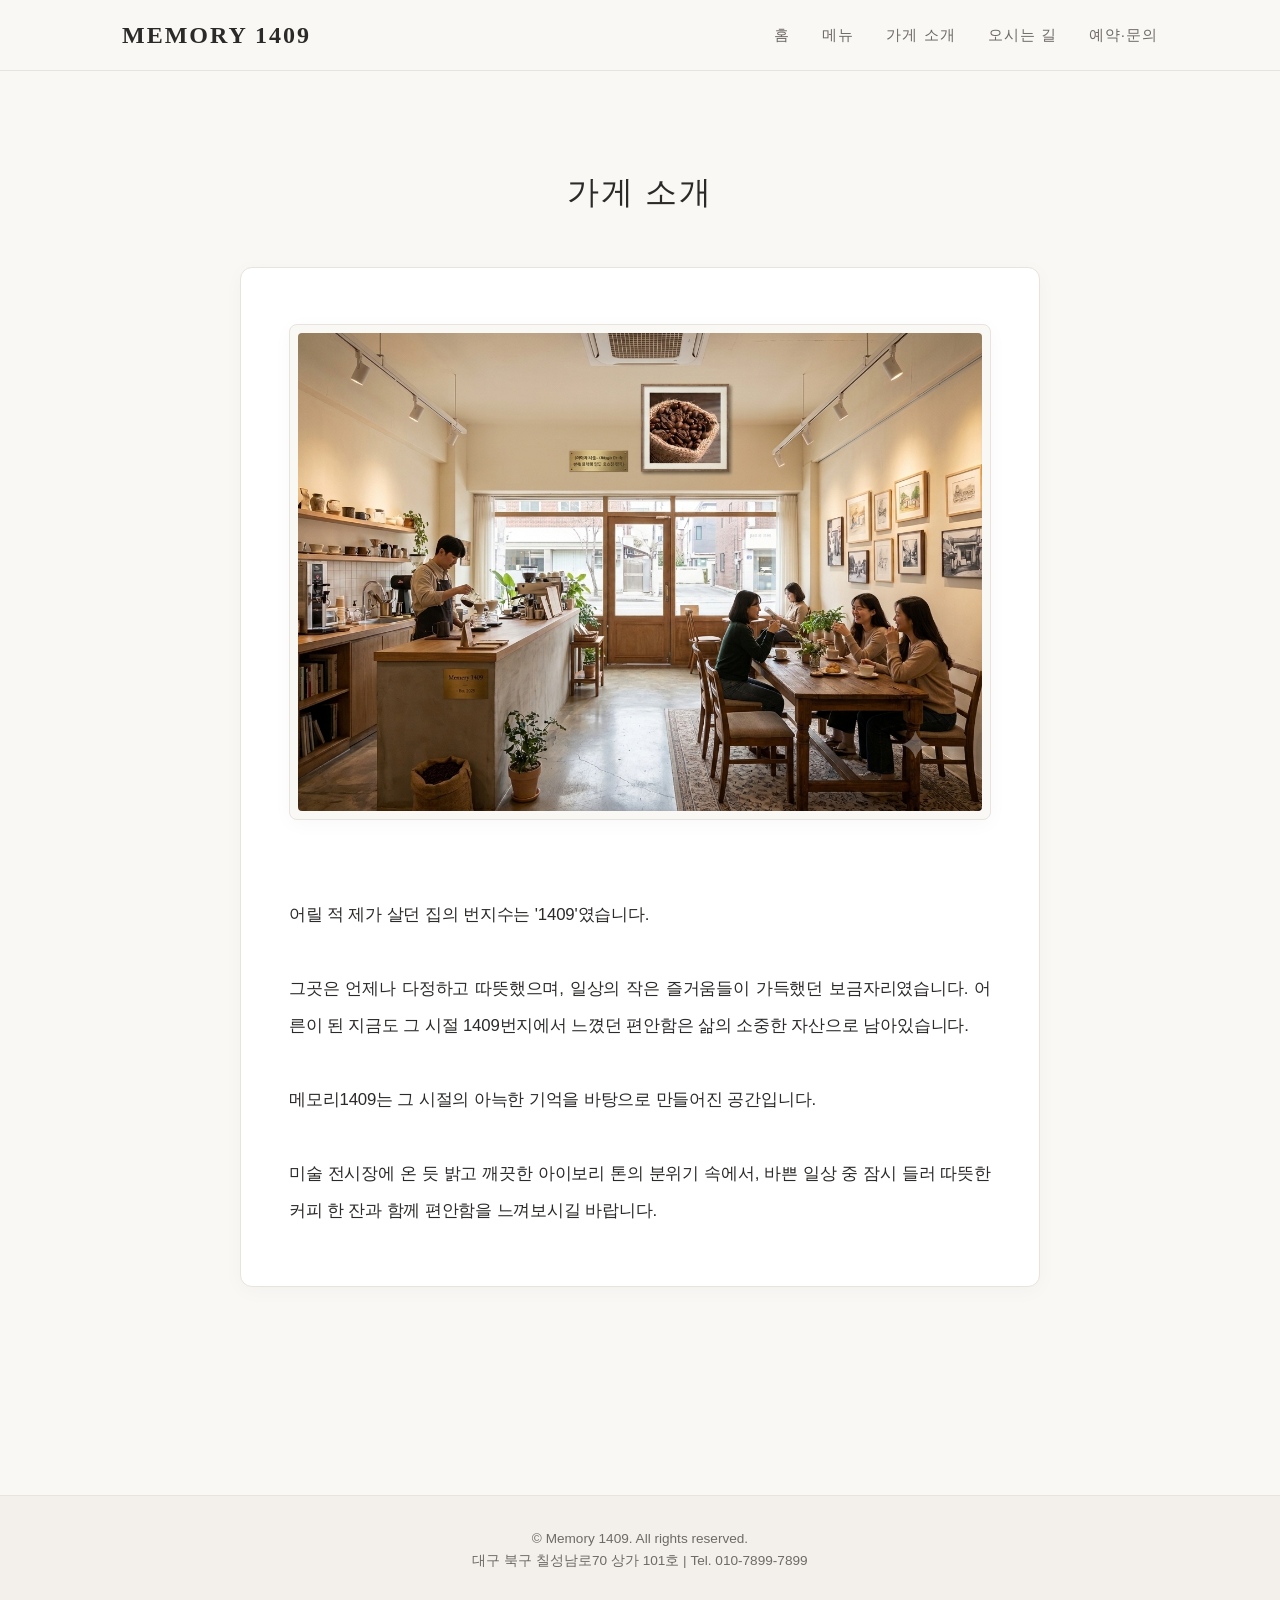
==== about.html @ 50631b3c "first commit" ====
<!DOCTYPE html>
<html lang="ko">
<head>
  <meta charset="UTF-8">
  <meta name="viewport" content="width=device-width, initial-scale=1.0">
  <title>가게 소개 | 메모리1409</title>
  
  <!-- 공통 CSS 및 가게 소개 전용 CSS 연결 -->
  <link rel="stylesheet" href="css/common.css">
  <link rel="stylesheet" href="css/about.css">
</head>
<body>

  <!-- Header Section -->
  <header>
    <div class="nav-container">
      <a href="index.html" class="logo">MEMORY 1409</a>
      
      <input type="checkbox" id="menu-toggle">
      <label for="menu-toggle" class="hamburger">&#9776;</label>

      <nav>
        <ul class="nav-links">
          <li><a href="index.html">홈</a></li>
          <li><a href="menu.html">메뉴</a></li>
          <li><a href="about.html">가게 소개</a></li>
          <li><a href="location.html">오시는 길</a></li>
          <li><a href="contact.html">예약·문의</a></li>
        </ul>
      </nav>
    </div>
  </header>

  <!-- Main Content Area -->
  <main>
    <section class="page-section">
      <h2 class="section-title">가게 소개</h2>
      <div class="story-container">
        <div class="story-img-frame">
          <img src="images/input_file_3.png" alt="햇살이 가득 들어오는 메모리1409 매장 전경 사진">
        </div>

        <div class="story-text">
          어릴 적 제가 살던 집의 번지수는 '1409'였습니다.

          그곳은 언제나 다정하고 따뜻했으며, 일상의 작은 즐거움들이 가득했던 보금자리였습니다. 어른이 된 지금도 그 시절 1409번지에서 느꼈던 편안함은 삶의 소중한 자산으로 남아있습니다.

          메모리1409는 그 시절의 아늑한 기억을 바탕으로 만들어진 공간입니다. 

          미술 전시장에 온 듯 밝고 깨끗한 아이보리 톤의 분위기 속에서, 바쁜 일상 중 잠시 들러 따뜻한 커피 한 잔과 함께 편안함을 느껴보시길 바랍니다.
        </div>
      </div>
    </section>
  </main>

  <!-- Footer Section -->
  <footer>
    <p>&copy; Memory 1409. All rights reserved.</p>
    <p>대구 북구 칠성남로70 상가 101호 | Tel. 010-7899-7899</p>
  </footer>

</body>
</html>
---- css/common.css ----
/* CSS Reset & Variables */
* {
  box-sizing: border-box;
  margin: 0;
  padding: 0;
}

html {
  scroll-behavior: smooth;
}

:root {
  --bg-color: #FAF8F5;
  --card-bg: #FFFFFF;
  --text-main: #2C2A29;
  --text-sub: #6E6A66;
  --accent-color: #8C7B6B;
  --border-color: #E8E3DD;
  --shadow-light: 0 4px 20px rgba(0, 0, 0, 0.03);
  --font-serif: 'Nanum Myeongjo', 'Garamond', serif;
  --font-sans: 'Pretendard', 'Noto Sans KR', sans-serif;
}

body {
  background-color: var(--bg-color);
  color: var(--text-main);
  font-family: var(--font-sans);
  line-height: 1.6;
  display: flex;
  flex-direction: column;
  min-height: 100vh;
}

/* Header & Navigation */
header {
  background-color: rgba(250, 248, 245, 0.98);
  border-bottom: 1px solid var(--border-color);
  position: sticky;
  top: 0;
  z-index: 100;
  backdrop-filter: blur(8px);
}

.nav-container {
  max-width: 1100px;
  margin: 0 auto;
  padding: 1rem 2rem;
  display: flex;
  justify-content: space-between;
  align-items: center;
  position: relative;
}

.logo {
  font-family: var(--font-serif);
  font-size: 1.5rem;
  font-weight: 600;
  letter-spacing: 2px;
  color: var(--text-main);
  text-decoration: none;
}

#menu-toggle {
  display: none;
}

.hamburger {
  display: none;
  font-size: 1.5rem;
  cursor: pointer;
  color: var(--text-main);
  user-select: none;
}

.nav-links {
  display: flex;
  gap: 2rem;
  list-style: none;
}

.nav-links a {
  font-size: 0.95rem;
  color: var(--text-sub);
  text-decoration: none;
  transition: all 0.3s ease;
  letter-spacing: 1px;
  padding-bottom: 4px;
  border-bottom: 2px solid transparent;
}

.nav-links a:hover {
  color: var(--text-main);
  border-bottom: 2px solid var(--accent-color);
}

/* Main Container */
main {
  flex: 1;
  max-width: 1100px;
  width: 100%;
  margin: 0 auto;
  padding: 0 2rem 6rem 2rem;
}

.page-section {
  padding-top: 6rem;
  padding-bottom: 4rem;
  margin-bottom: 3rem;
  position: relative;
}

.section-title {
  font-family: var(--font-serif);
  font-size: 2rem;
  font-weight: 400;
  text-align: center;
  margin-bottom: 3rem;
  letter-spacing: 2px;
}

/* Footer */
footer {
  background-color: #F3EFEA;
  border-top: 1px solid var(--border-color);
  text-align: center;
  padding: 2rem;
  font-size: 0.85rem;
  color: var(--text-sub);
  margin-top: auto;
}

/* Mobile Responsive */
@media (max-width: 768px) {
  .hamburger {
    display: block;
  }

  .nav-links {
    position: absolute;
    top: 100%;
    left: 0;
    width: 100%;
    background-color: var(--card-bg);
    flex-direction: column;
    align-items: center;
    gap: 1.2rem;
    padding: 1.5rem 0;
    border-bottom: 1px solid var(--border-color);
    box-shadow: 0 10px 20px rgba(0,0,0,0.05);
    display: none; 
  }

  #menu-toggle:checked ~ .nav-links {
    display: flex;
  }

  .nav-container {
    flex-wrap: wrap;
  }

  .page-section {
    padding-top: 4rem;
    padding-bottom: 2rem;
  }
}
---- css/about.css ----
/* 가게 소개 페이지 전용 스타일 */
.story-container {
  max-width: 800px;
  margin: 0 auto;
  background: var(--card-bg);
  padding: 3.5rem 3rem;
  border: 1px solid var(--border-color);
  box-shadow: var(--shadow-light);
  border-radius: 12px;
}

.story-img-frame {
  width: 100%;
  margin-bottom: 2.5rem;
  border: 1px solid var(--border-color);
  padding: 8px;
  background: #FAF8F5;
  box-shadow: var(--shadow-light);
  border-radius: 8px;
}

.story-img-frame img {
  width: 100%;
  height: auto;
  max-height: 480px;
  object-fit: cover;
  display: block;
  border-radius: 4px;
}

/* 텍스트 가독성을 높인 폰트 및 줄간격 설정 */
.story-text {
  font-family: var(--font-sans); /* 깔끔하고 읽기 편한 고딕 계열로 변경 */
  font-size: 1.05rem;
  line-height: 2.2;
  color: var(--text-main);
  white-space: pre-line;
  text-align: justify;
  letter-spacing: -0.01em; /* 자간을 미세하게 조정해 정돈된 느낌 부여 */
}

@media (max-width: 768px) {
  .story-container {
    padding: 1.5rem;
  }
}
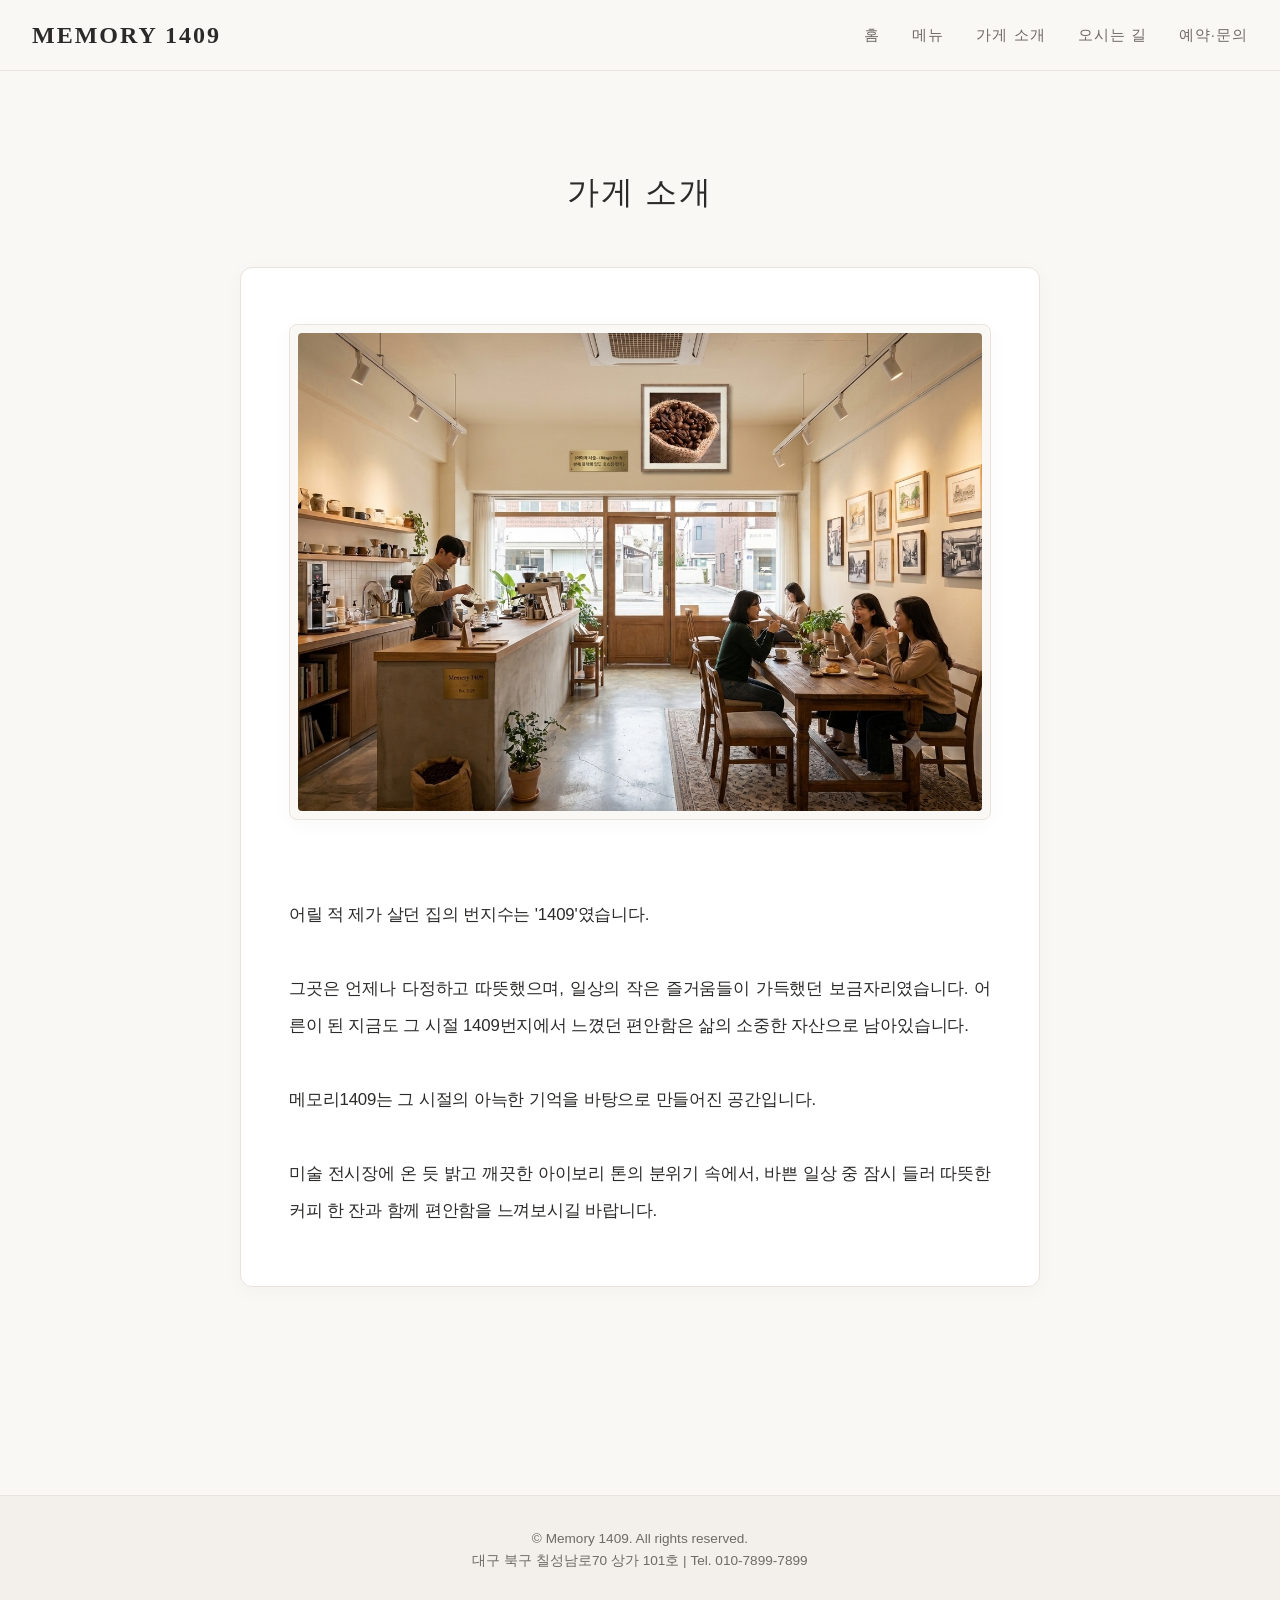
==== commit b2e10896: "e 메일 수정, 메일 수정, 첫째 화면 키움" ====
--- a/about.html
+++ b/about.html
@@ -60,4 +60,4 @@
   </footer>
 
 </body>
-</html>+</html>
--- a/css/common.css
+++ b/css/common.css
@@ -29,6 +29,7 @@
   display: flex;
   flex-direction: column;
   min-height: 100vh;
+  overflow-x: hidden;
 }
 
 /* Header & Navigation */
@@ -42,9 +43,10 @@
 }
 
 .nav-container {
-  max-width: 1100px;
-  margin: 0 auto;
-  padding: 1rem 2rem;
+  width: 100%;
+  max-width: none;
+  margin: 0;
+  padding: 1rem clamp(1rem, 2.5vw, 3.5rem);
   display: flex;
   justify-content: space-between;
   align-items: center;
@@ -96,10 +98,10 @@
 /* Main Container */
 main {
   flex: 1;
-  max-width: 1100px;
+  max-width: none;
   width: 100%;
-  margin: 0 auto;
-  padding: 0 2rem 6rem 2rem;
+  margin: 0;
+  padding: 0 clamp(1rem, 2.5vw, 3.5rem) 6rem clamp(1rem, 2.5vw, 3.5rem);
 }
 
 .page-section {
@@ -123,10 +125,11 @@
   background-color: #F3EFEA;
   border-top: 1px solid var(--border-color);
   text-align: center;
-  padding: 2rem;
+  padding: 2rem clamp(1rem, 2.5vw, 3.5rem);
   font-size: 0.85rem;
   color: var(--text-sub);
   margin-top: auto;
+  width: 100%;
 }
 
 /* Mobile Responsive */
@@ -147,7 +150,7 @@
     padding: 1.5rem 0;
     border-bottom: 1px solid var(--border-color);
     box-shadow: 0 10px 20px rgba(0,0,0,0.05);
-    display: none; 
+    display: none;
   }
 
   #menu-toggle:checked ~ .nav-links {
@@ -162,4 +165,4 @@
     padding-top: 4rem;
     padding-bottom: 2rem;
   }
-}+}
--- a/css/about.css
+++ b/css/about.css
@@ -14,7 +14,7 @@
   margin-bottom: 2.5rem;
   border: 1px solid var(--border-color);
   padding: 8px;
-  background: #FAF8F5;
+  background: #faf8f5;
   box-shadow: var(--shadow-light);
   border-radius: 8px;
 }
@@ -30,17 +30,17 @@
 
 /* 텍스트 가독성을 높인 폰트 및 줄간격 설정 */
 .story-text {
-  font-family: var(--font-sans); /* 깔끔하고 읽기 편한 고딕 계열로 변경 */
+  font-family: var(--font-sans);
   font-size: 1.05rem;
   line-height: 2.2;
   color: var(--text-main);
   white-space: pre-line;
   text-align: justify;
-  letter-spacing: -0.01em; /* 자간을 미세하게 조정해 정돈된 느낌 부여 */
+  letter-spacing: -0.01em;
 }
 
 @media (max-width: 768px) {
   .story-container {
     padding: 1.5rem;
   }
-}+}
